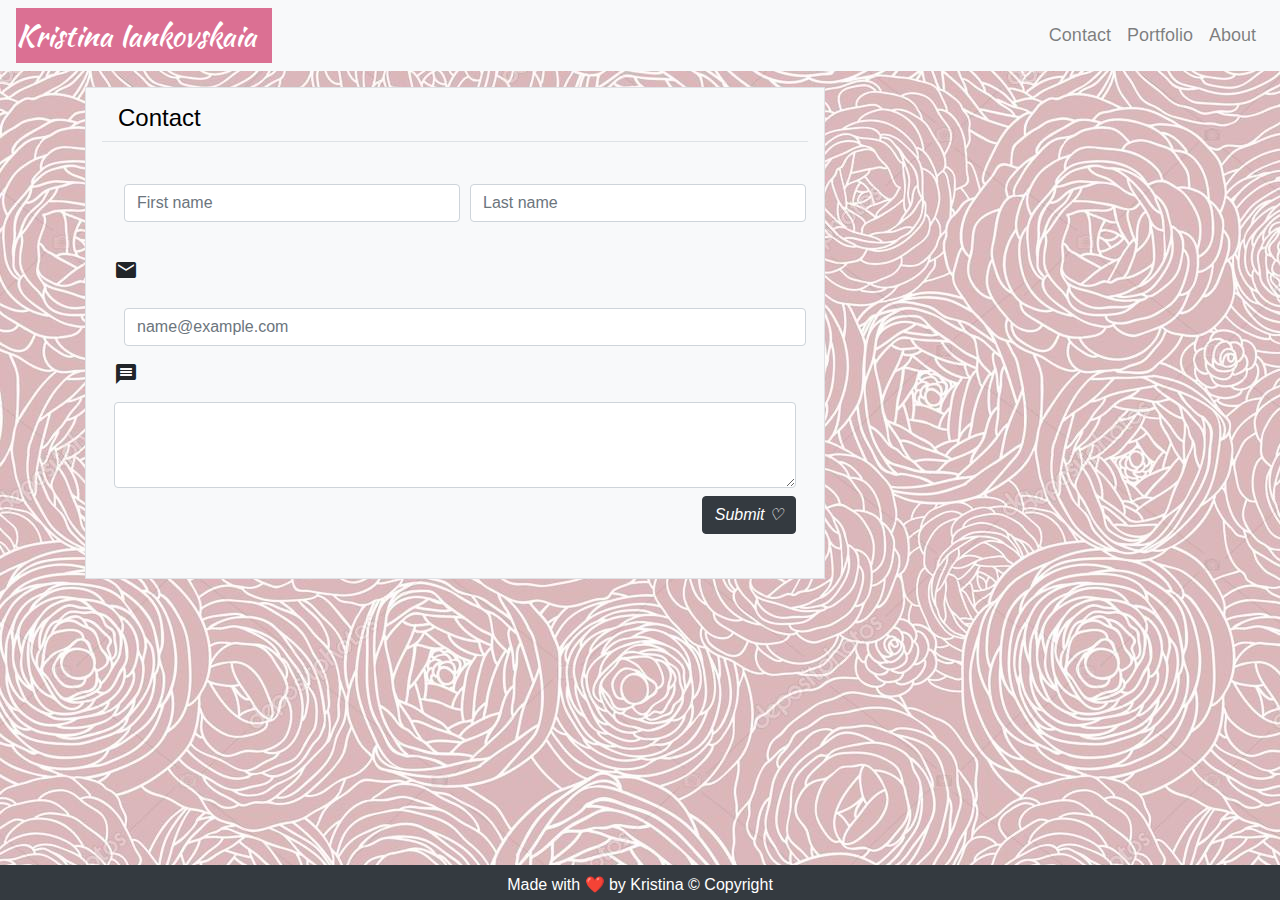
==== contact.html @ 94970a5f "initial" ====
<!DOCTYPE html>
<html lang="en">
<head>
    <meta charset="UTF-8">
    <meta name="viewport" content="width=device-width, initial-scale=1.0">
<link rel="stylesheet" href="https://stackpath.bootstrapcdn.com/bootstrap/4.5.2/css/bootstrap.min.css" integrity="sha384-JcKb8q3iqJ61gNV9KGb8thSsNjpSL0n8PARn9HuZOnIxN0hoP+VmmDGMN5t9UJ0Z" crossorigin="anonymous">
<script src="https://stackpath.bootstrapcdn.com/bootstrap/4.5.2/js/bootstrap.min.js" integrity="sha384-B4gt1jrGC7Jh4AgTPSdUtOBvfO8shuf57BaghqFfPlYxofvL8/KUEfYiJOMMV+rV" crossorigin="anonymous"></script>
<link rel="stylesheet" href="style.css">
<link href="https://fonts.googleapis.com/css2?family=Kaushan+Script&family=Neucha&display=swap" rel="stylesheet">
<link href="https://fonts.googleapis.com/icon?family=Material+Icons" rel="stylesheet">
<title>My Website</title>
</head>
<body>
<header>
<!-- Nav Bar -->
<nav class="navbar navbar-expand-lg bg-light navbar-light">

    <!-- Brand -->
    <div class="box-name">
        <a class="navbar-brand" href="https://www.instagram.com/yourdilemma/">Kristina Iankovskaia </a>
    </div>
    
    <!-- Nav Bar Toggler  -->
    <div class="wrapper">
        <button class="navbar-toggler" type="button" data-toggle="collapse" data-target="#navbarToggleExternalContent">
            <span class="navbar-toggler-icon"></span>
        </button>
    </div>

    <!-- Navbar links -->
    <div id="navbarToggleExternalContent"class="collapse navbar-collapse justify-content-end">
        <ul class="navbar-nav">
            <li class="nav-item">
            <a class="nav-link" href="contact.html">Contact</a>
            </li>
            <li class="nav-item">
            <a class="nav-link" href="portfolio.html">Portfolio</a>
            </li>
            <li class="nav-item">
            <a class="nav-link" href="index.html">About</a>
            </li>
        </ul>
    </div>
</nav>
</header>  

    <!-- Input form -->
        
        <main class="container" class="row" >
                <div class="col-lg-8 col-md-8 col-sm-12 col-xs-12 p-3 my-3 border bg-light">
                    <table class="table">
                        <h2 class="Heading ml-3">Contact</h2>
                    <th>
                        <div class="col-12 px-0">
                            <form>
                                <div class="form-row">
                                    <div class="col mb-3">
                                    <input type="text" class="form-control" placeholder="First name">
                                    </div>
                                    <div class="col">
                                    <input type="text" class="form-control" placeholder="Last name">
                                    </div>
                                </div>
                            </form>
                                <div class="form-group">
                                <label for="exampleFormControlInput1">
                                    <i class="material-icons">email</i>
                                </label>
                                <input type="email" class="form-control" id="exampleFormControlInput1" placeholder="name@example.com">
                                </div>
                                <div class="form-group">
                                    <label for="exampleFormControlTextarea1">
                                        <i class="material-icons">message</i>
                                    </label>
                                    <textarea class="form-control" id="exampleFormControlTextarea1" rows="3"></textarea>
                                    <button type="button" class="btn btn-dark mt-2 float-right">
                                        <i>Submit ♡</i>
                                    </button>
                                </div>
                            </form>
                        </div>
                    </table>      
                </div>
        </main>
    <br><br><br>
    
<!-- footer -->
<footer class="navbar text-bottom navbar-dark bg-dark fixed-bottom" style="height: 35px">
    <p style="margin: 0 auto">Made with ❤️️ by Kristina © Copyright</p>
    </footer>

  <!-- scripts -->
<script
src="https://code.jquery.com/jquery-3.5.1.slim.min.js"
integrity="sha384-DfXdz2htPH0lsSSs5nCTpuj/zy4C+OGpamoFVy38MVBnE+IbbVYUew+OrCXaRkfj"
crossorigin="anonymous"
></script>
<script
src="https://cdn.jsdelivr.net/npm/popper.js@1.16.1/dist/umd/popper.min.js"
integrity="sha384-9/reFTGAW83EW2RDu2S0VKaIzap3H66lZH81PoYlFhbGU+6BZp6G7niu735Sk7lN"
crossorigin="anonymous"
></script>
<script
src="https://stackpath.bootstrapcdn.com/bootstrap/4.5.2/js/bootstrap.min.js"
integrity="sha384-B4gt1jrGC7Jh4AgTPSdUtOBvfO8shuf57BaghqFfPlYxofvL8/KUEfYiJOMMV+rV"
crossorigin="anonymous"
></script>
</body>
</html>
---- style.css ----
body {
    background: #c7b39b url(images/background1.jpg);  
  }
  .container {
    z-index: 1
  }
.box-name {
    font-family: "Neucha", cursive;
    background-color: #db7093;
    margin-right: 0rem;
  }
  * {
    box-sizing: border-box;
    padding: 0;
    margin: 0;
  }
  a {
    color: black;
    font-family: "arial", "times new roman";
    font-size: 18px;
  }
  
  header div ul {
    list-style-type: none;
  }
  .Heading ml-3 {
    background-color: #db7093;;
    opacity: 70%;
    font-family: "Kaushan Script", cursive;
    color: black;
    font-size: 34px;
    padding: 10px;
    margin: 0 auto;
  }
  .img {
    padding:0 auto;
    margin:20px;
    border-radius: 10px/10px;
  }
  /* phone using  */
  @media screen and (min-width: 400px) {
    body {
      font-size: 12px;
    }
  
  }
  /* ipad using */
  @media screen and (min-width: 768px) {
    body {
      font-size: 16px
    }
    .mobile {
      display:none;
    }
    .tablet {
      display:block;
    }
  }
    /* desktop using */
  @media (min-width: 992px) {
    body {
      font-size: 20px;
    }
    .tablet {display:none;
    }
    .desktop {display:block;
    }
  }
  input {
    margin-top: 10px;
    margin-left: 10px;
    height: 40px;
    border-radius: 15px/15px;
    border: none;
    padding-left: 15px;
  }

  button {
    cursor: pointer;
  }
.el2 {width:40%;}
footer {padding:2px;
    clear: both;
    font-family: 'Trebuchet MS', 'Lucida Sans Unicode', 'Lucida Grande', 'Lucida Sans', Arial, sans-serif;
    text-align: center;
    background-color: lightgray;
    bottom: 0;
    width: 100%;
}
p {
    font-size:16px;
    color:white;
}
h1{color:black;
  font-size:14px;
}
h2{color:black;
  font-size:24px;
}
.col {
  padding:20px;
}
.navbar-light .navbar-brand {
  color:  white;
  font-family: "Kaushan Script", cursive;
  font-size:30px;
}
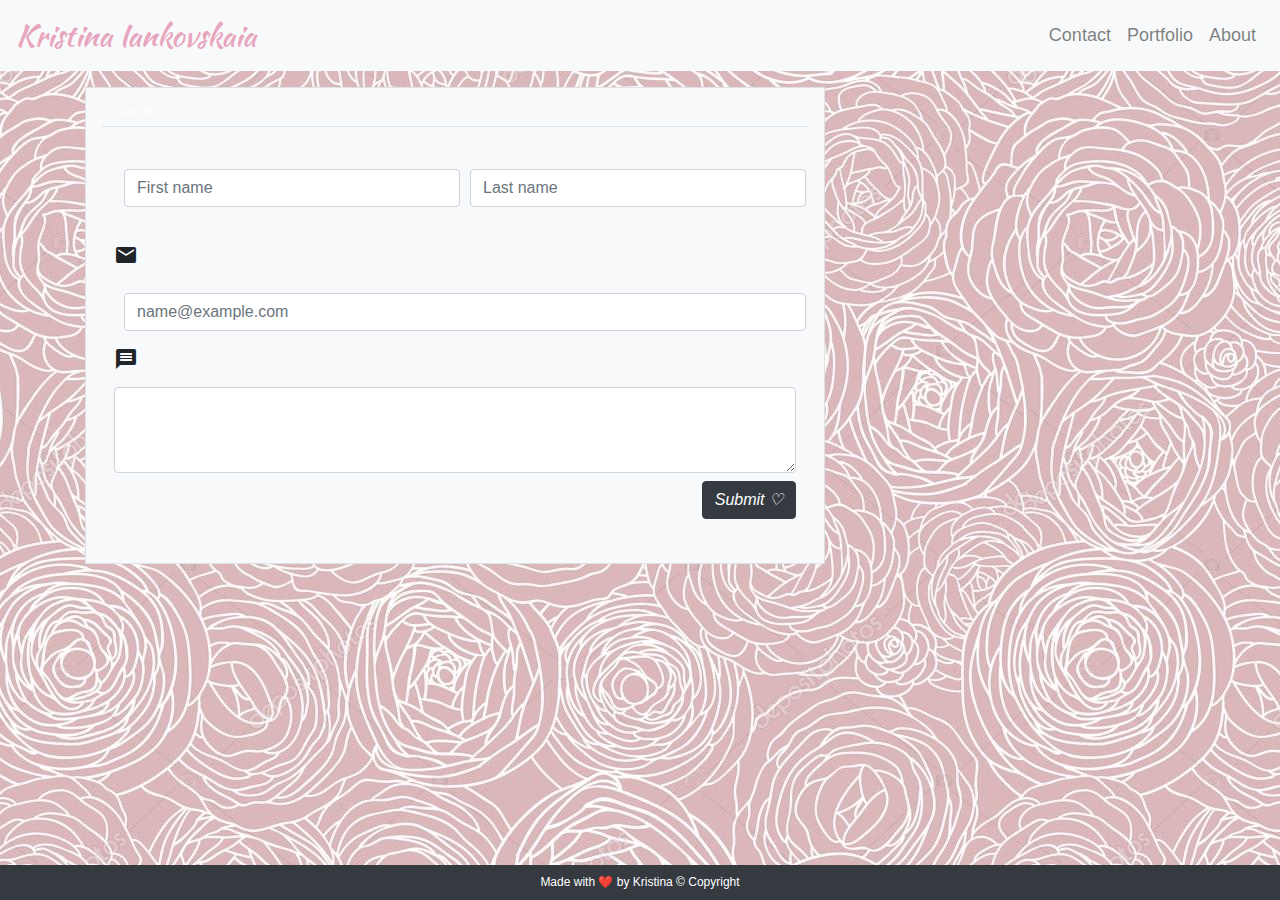
==== commit ce3d82b5: "updated aboutme page" ====
--- a/contact.html
+++ b/contact.html
@@ -86,7 +86,7 @@
     
 <!-- footer -->
 <footer class="navbar text-bottom navbar-dark bg-dark fixed-bottom" style="height: 35px">
-    <p style="margin: 0 auto">Made with ❤️️ by Kristina © Copyright</p>
+    <h2 style="margin: 0 auto">Made with ❤️️ by Kristina © Copyright</h2>
     </footer>
 
   <!-- scripts -->
--- a/style.css
+++ b/style.css
@@ -5,8 +5,7 @@
     z-index: 1
   }
 .box-name {
-    font-family: "Neucha", cursive;
-    background-color: #db7093;
+    font-family: "Neucha", cursive; 
     margin-right: 0rem;
   }
   * {
@@ -15,7 +14,7 @@
     margin: 0;
   }
   a {
-    color: black;
+    color: #e45184;
     font-family: "arial", "times new roman";
     font-size: 18px;
   }
@@ -89,19 +88,22 @@
 }
 p {
     font-size:16px;
-    color:white;
+    font-family: "Times New Roman", Times, serif;
 }
 h1{color:black;
-  font-size:14px;
+  font-size:28px;
+  text-align:center;
+  font-family: 'Dancing Script', cursive;
 }
-h2{color:black;
-  font-size:24px;
+h2{color:white;
+  font-size:12px;
 }
 .col {
   padding:20px;
 }
 .navbar-light .navbar-brand {
-  color:  white;
+  color: #E7A5BE;
   font-family: "Kaushan Script", cursive;
   font-size:30px;
+  
 }
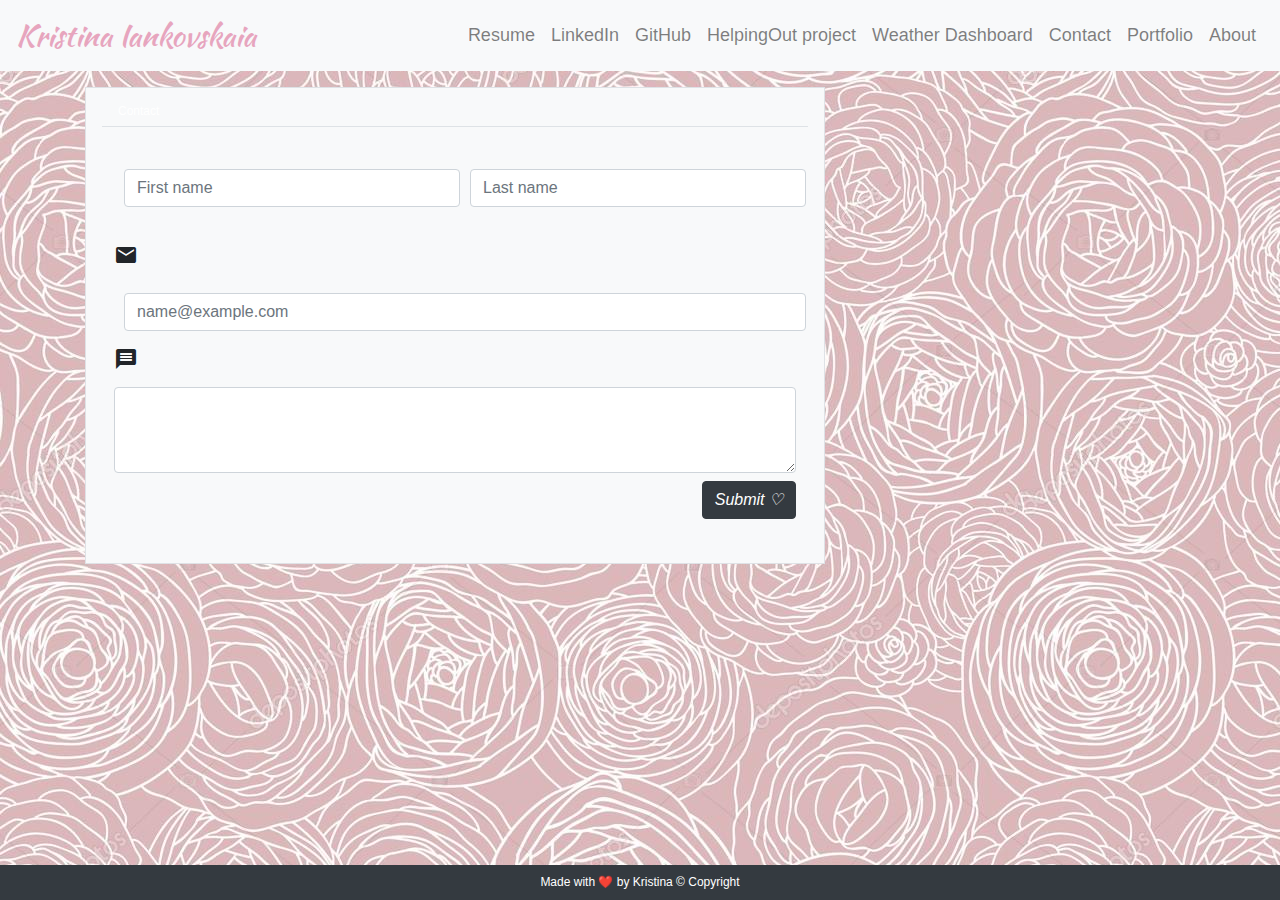
==== commit f9b98d65: "updated navbar with new links" ====
--- a/contact.html
+++ b/contact.html
@@ -30,6 +30,20 @@
     <!-- Navbar links -->
     <div id="navbarToggleExternalContent"class="collapse navbar-collapse justify-content-end">
         <ul class="navbar-nav">
+          <li class="nav-item">
+            <a class="nav-link" href="contact.html">Resume</a>
+            </li>
+            <li class="nav-item">
+              <a class="nav-link" href="https://www.linkedin.com/in/kristina-iankovskaia/">LinkedIn</a>
+              </li>
+            </li><li class="nav-item">
+              <a class="nav-link" href="https://github.com/kiankovskaia">GitHub</a>
+            </li>
+              <li class="nav-item">
+                <a class="nav-link" href="https://joelstraley.github.io/Project-1-Helping-Out/">HelpingOut project</a>
+                </li>
+                <li class="nav-item">
+                  <a class="nav-link" href="https://kiankovskaia.github.io/Weather_Dashboard/">Weather Dashboard</a> 
             <li class="nav-item">
             <a class="nav-link" href="contact.html">Contact</a>
             </li>
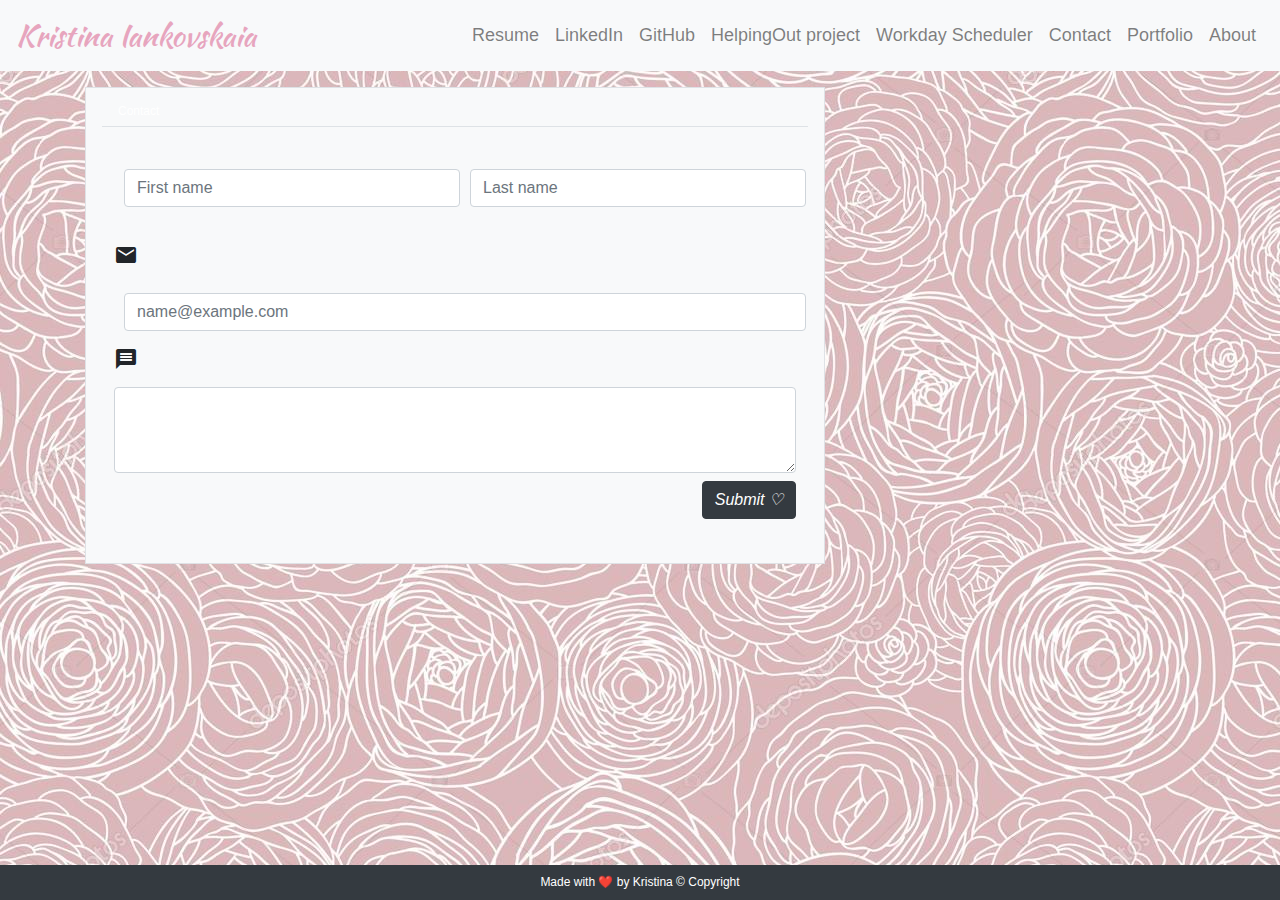
==== commit a5e0fece: "added demo on portfolio page" ====
--- a/contact.html
+++ b/contact.html
@@ -43,7 +43,7 @@
                 <a class="nav-link" href="https://joelstraley.github.io/Project-1-Helping-Out/">HelpingOut project</a>
                 </li>
                 <li class="nav-item">
-                  <a class="nav-link" href="https://kiankovskaia.github.io/Weather_Dashboard/">Weather Dashboard</a> 
+                    <a class="nav-link" href="https://github.com/kiankovskaia/Workday_Scheduler">Workday Scheduler</a>  
             <li class="nav-item">
             <a class="nav-link" href="contact.html">Contact</a>
             </li>
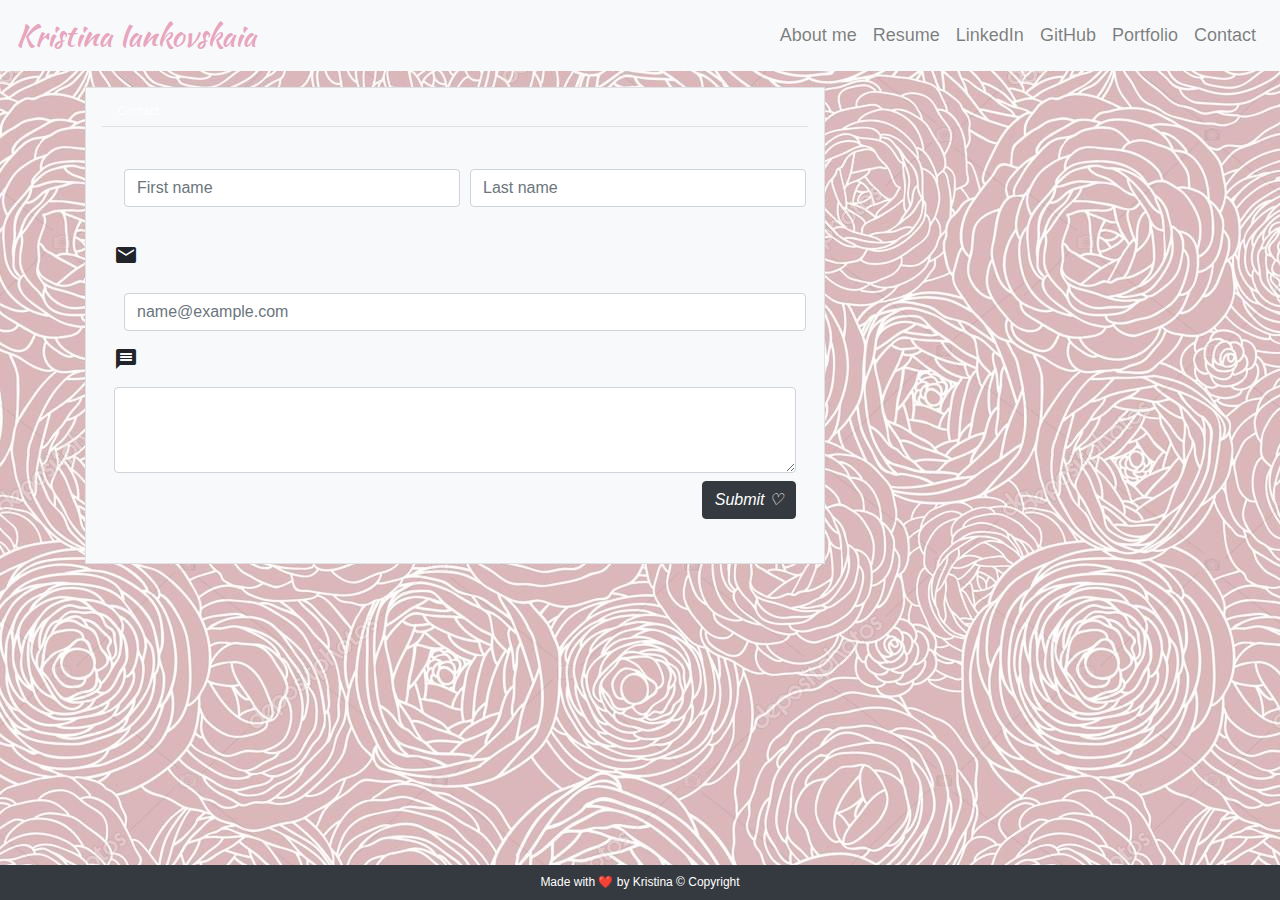
==== commit ff9d734f: "organized nav bar" ====
--- a/contact.html
+++ b/contact.html
@@ -5,7 +5,7 @@
     <meta name="viewport" content="width=device-width, initial-scale=1.0">
 <link rel="stylesheet" href="https://stackpath.bootstrapcdn.com/bootstrap/4.5.2/css/bootstrap.min.css" integrity="sha384-JcKb8q3iqJ61gNV9KGb8thSsNjpSL0n8PARn9HuZOnIxN0hoP+VmmDGMN5t9UJ0Z" crossorigin="anonymous">
 <script src="https://stackpath.bootstrapcdn.com/bootstrap/4.5.2/js/bootstrap.min.js" integrity="sha384-B4gt1jrGC7Jh4AgTPSdUtOBvfO8shuf57BaghqFfPlYxofvL8/KUEfYiJOMMV+rV" crossorigin="anonymous"></script>
-<link rel="stylesheet" href="style.css">
+<link rel="stylesheet" href="css/style.css">
 <link href="https://fonts.googleapis.com/css2?family=Kaushan+Script&family=Neucha&display=swap" rel="stylesheet">
 <link href="https://fonts.googleapis.com/icon?family=Material+Icons" rel="stylesheet">
 <title>My Website</title>
@@ -31,7 +31,10 @@
     <div id="navbarToggleExternalContent"class="collapse navbar-collapse justify-content-end">
         <ul class="navbar-nav">
           <li class="nav-item">
-            <a class="nav-link" href="contact.html">Resume</a>
+            <a class="nav-link" href="index.html">About me</a>
+            </li>
+          <li class="nav-item">
+            <a class="nav-link" href="assets/Resume.pdf">Resume</a>
             </li>
             <li class="nav-item">
               <a class="nav-link" href="https://www.linkedin.com/in/kristina-iankovskaia/">LinkedIn</a>
@@ -39,20 +42,12 @@
             </li><li class="nav-item">
               <a class="nav-link" href="https://github.com/kiankovskaia">GitHub</a>
             </li>
-              <li class="nav-item">
-                <a class="nav-link" href="https://joelstraley.github.io/Project-1-Helping-Out/">HelpingOut project</a>
-                </li>
-                <li class="nav-item">
-                    <a class="nav-link" href="https://github.com/kiankovskaia/Workday_Scheduler">Workday Scheduler</a>  
-            <li class="nav-item">
-            <a class="nav-link" href="contact.html">Contact</a>
-            </li>
             <li class="nav-item">
             <a class="nav-link" href="portfolio.html">Portfolio</a>
             </li>
             <li class="nav-item">
-            <a class="nav-link" href="index.html">About</a>
-            </li>
+              <a class="nav-link" href="contact.html">Contact</a>
+              </li>
         </ul>
     </div>
 </nav>
--- a/css/style.css
+++ b/css/style.css
@@ -0,0 +1,109 @@
+body {
+    background: #c7b39b url(../images/background1.jpg);  
+  }
+  .container {
+    z-index: 1
+  }
+.box-name {
+    font-family: "Neucha", cursive; 
+    margin-right: 0rem;
+  }
+  * {
+    box-sizing: border-box;
+    padding: 0;
+    margin: 0;
+  }
+  a {
+    color: #e45184;
+    font-family: "arial", "times new roman";
+    font-size: 18px;
+  }
+  
+  header div ul {
+    list-style-type: none;
+  }
+  .Heading ml-3 {
+    background-color: #db7093;;
+    opacity: 70%;
+    font-family: "Kaushan Script", cursive;
+    color: black;
+    font-size: 34px;
+    padding: 10px;
+    margin: 0 auto;
+  }
+  .img {
+    padding:0 auto;
+    margin:20px;
+    border-radius: 10px/10px;
+  }
+  /* phone using  */
+  @media screen and (min-width: 400px) {
+    body {
+      font-size: 12px;
+    }
+  
+  }
+  /* ipad using */
+  @media screen and (min-width: 768px) {
+    body {
+      font-size: 16px
+    }
+    .mobile {
+      display:none;
+    }
+    .tablet {
+      display:block;
+    }
+  }
+    /* desktop using */
+  @media (min-width: 992px) {
+    body {
+      font-size: 20px;
+    }
+    .tablet {display:none;
+    }
+    .desktop {display:block;
+    }
+  }
+  input {
+    margin-top: 10px;
+    margin-left: 10px;
+    height: 40px;
+    border-radius: 15px/15px;
+    border: none;
+    padding-left: 15px;
+  }
+
+  button {
+    cursor: pointer;
+  }
+.el2 {width:40%;}
+footer {padding:2px;
+    clear: both;
+    font-family: 'Trebuchet MS', 'Lucida Sans Unicode', 'Lucida Grande', 'Lucida Sans', Arial, sans-serif;
+    text-align: center;
+    background-color: lightgray;
+    bottom: 0;
+    width: 100%;
+}
+p {
+    font-size:16px;
+    font-family: "Times New Roman", Times, serif;
+}
+h1{color:black;
+  font-size:28px;
+  text-align:center;
+  font-family: 'Dancing Script', cursive;
+}
+h2{color:white;
+  font-size:12px;
+}
+.col {
+  padding:20px;
+}
+.navbar-light .navbar-brand {
+  color: #E7A5BE;
+  font-family: "Kaushan Script", cursive;
+  font-size:30px;
+  
+}
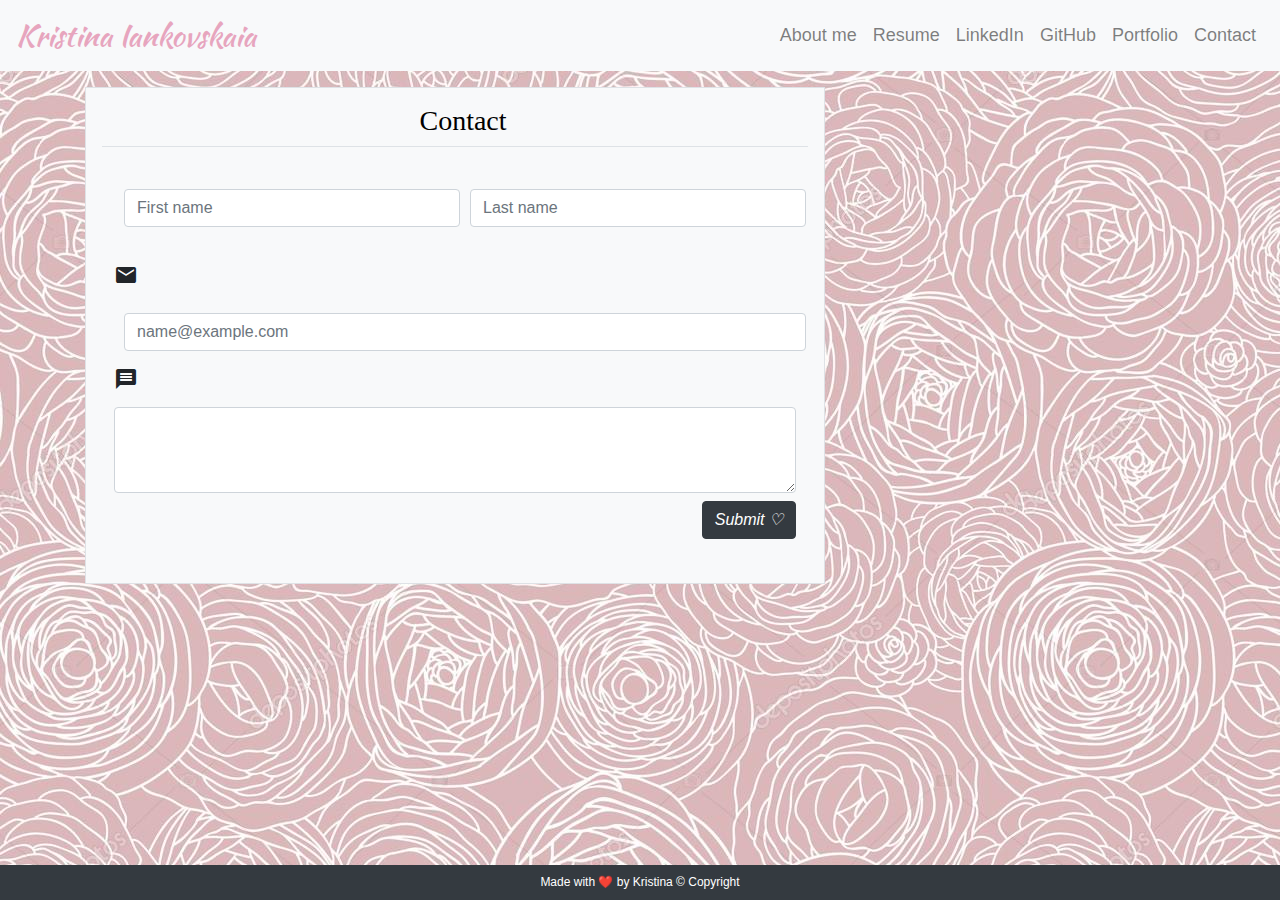
==== commit e64c7bde: "added my photo" ====
--- a/contact.html
+++ b/contact.html
@@ -58,7 +58,7 @@
         <main class="container" class="row" >
                 <div class="col-lg-8 col-md-8 col-sm-12 col-xs-12 p-3 my-3 border bg-light">
                     <table class="table">
-                        <h2 class="Heading ml-3">Contact</h2>
+                        <h1 class="Heading ml-3">Contact</h1>
                     <th>
                         <div class="col-12 px-0">
                             <form>
